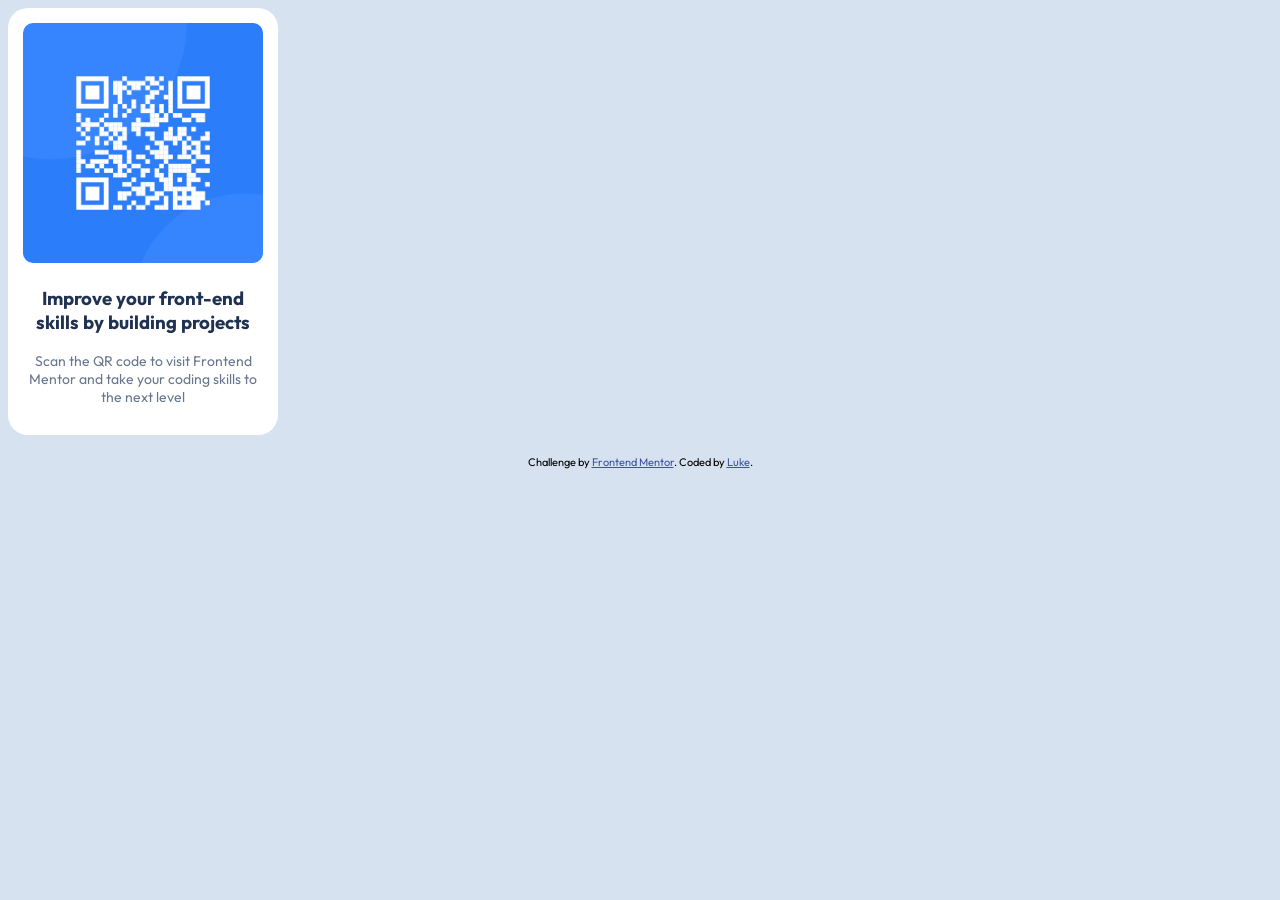
==== qr-code-component-main/index.html @ 6b24ca0a "First challenge for Frontend Masters Almost there on the QR Code. Last remaining parts are to add a " ====
<!DOCTYPE html>
<html lang="en">
    <head>
        <meta charset="UTF-8">
        <meta name="viewport" content="width=device-width, initial-scale=1.0"> <!-- displays site properly based on user's device -->

        <link rel="icon" type="image/png" sizes="32x32" href="./images/favicon-32x32.png">
        <link rel="stylesheet" href="index.css">
        <link rel="preconnect" href="https://fonts.googleapis.com">
        <link rel="preconnect" href="https://fonts.gstatic.com" crossorigin>
        <link href="https://fonts.googleapis.com/css2?family=Outfit:wght@100..900&display=swap" rel="stylesheet">
        
        <title>Frontend Mentor | QR code component</title>

        <!-- Feel free to remove these styles or customise in your own stylesheet 👍 -->
        <style>
            .attribution { font-size: 0.6875rem; text-align: center; }
            .attribution a { color: hsl(228, 45%, 44%); }
        </style>
    </head>
    <body>

        <div class="card">
            <img class="qrcode" src="./images/image-qr-code.png" alt="QR code linking to Frontend Mentor"/>
            <h3>Improve your front-end skills by building projects</h3>

            <p>Scan the QR code to visit Frontend Mentor and take your coding skills to the next level</p>
        </div>
        <footer class="attribution">
            Challenge by <a href="https://www.frontendmentor.io?ref=challenge">Frontend Mentor</a>. 
            Coded by <a href="https://github.com/LankyLuke97">Luke</a>.
        </footer>
    </body>
</html>
---- qr-code-component-main/index.css ----
body {
    background-color: hsl(212, 45%, 89%);
    font-family: "Outfit", sans-serif;
}

.card {
    background-color: hsl(0, 0%, 100%);
    width: 240px;
    padding: 15px 15px 15px 15px;
    text-align: center;
    border-radius: 20px;
    margin-bottom: 20px;
}

.card > * {
    max-width: 100%;
    border-radius: 10px;
}

.card h1,
.card h2,
.card h3,
.card h4,
.card h5,
.card h6 {
    font-weight: 700;
    color: hsl(218, 44%, 22%);
}

.card p {
    font-weight: 400;
    font-size: 14px;
    color: hsl(216, 15%, 48%);
}
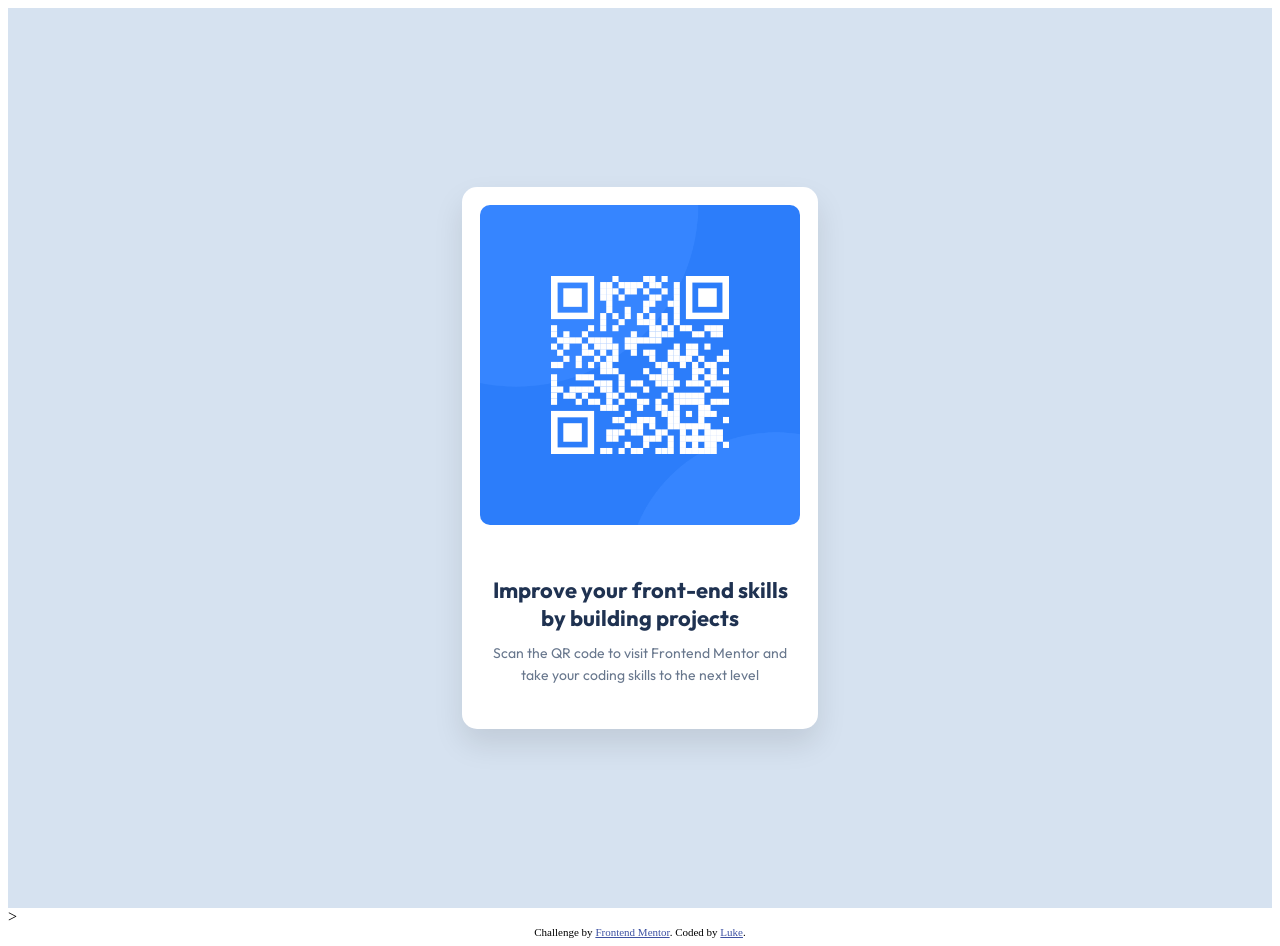
==== commit e3428697: "Updates to positioning and css structure" ====
--- a/qr-code-component-main/index.html
+++ b/qr-code-component-main/index.html
@@ -20,12 +20,16 @@
     </head>
     <body>
 
-        <div class="card">
-            <img class="qrcode" src="./images/image-qr-code.png" alt="QR code linking to Frontend Mentor"/>
-            <h3>Improve your front-end skills by building projects</h3>
+        <div class="container">
+            <div class="card">
+                <img src="./images/image-qr-code.png" alt="QR code linking to Frontend Mentor"/>
+                <div class="title">
+                    <h3>Improve your front-end skills by building projects</h3>
 
-            <p>Scan the QR code to visit Frontend Mentor and take your coding skills to the next level</p>
-        </div>
+                    <small>Scan the QR code to visit Frontend Mentor and take your coding skills to the next level</small>
+                </div>
+            </div>
+        </div>>
         <footer class="attribution">
             Challenge by <a href="https://www.frontendmentor.io?ref=challenge">Frontend Mentor</a>. 
             Coded by <a href="https://github.com/LankyLuke97">Luke</a>.
--- a/qr-code-component-main/index.css
+++ b/qr-code-component-main/index.css
@@ -1,34 +1,45 @@
-body {
+.container {
     background-color: hsl(212, 45%, 89%);
     font-family: "Outfit", sans-serif;
+    min-height: 100vh;
+    width: 100%;
+    display: flex;
+    justify-content: center;
+    align-items: center;
 }
 
 .card {
     background-color: hsl(0, 0%, 100%);
-    width: 240px;
-    padding: 15px 15px 15px 15px;
+    max-width: 320px;
+    width: 100%;
+    padding: 18px;
+    border-radius: 15px;
+    box-shadow: 0 15px 30px rgba(0, 0, 0, 0.1);
     text-align: center;
-    border-radius: 20px;
+}
+
+.card > img {
+    width: 100%;
+    height: auto;
+    border-radius: 10px;
     margin-bottom: 20px;
 }
 
-.card > * {
-    max-width: 100%;
-    border-radius: 10px;
+.title{
+    padding: 5px;
+    margin-bottom: 20px;
 }
 
-.card h1,
-.card h2,
-.card h3,
-.card h4,
-.card h5,
-.card h6 {
+.card > .title h3 {
+    font-size: 22px;
     font-weight: 700;
     color: hsl(218, 44%, 22%);
+    margin-bottom: 10px;
 }
 
-.card p {
+.card > .title small {
     font-weight: 400;
     font-size: 14px;
+    line-height: 22px;
     color: hsl(216, 15%, 48%);
 }
